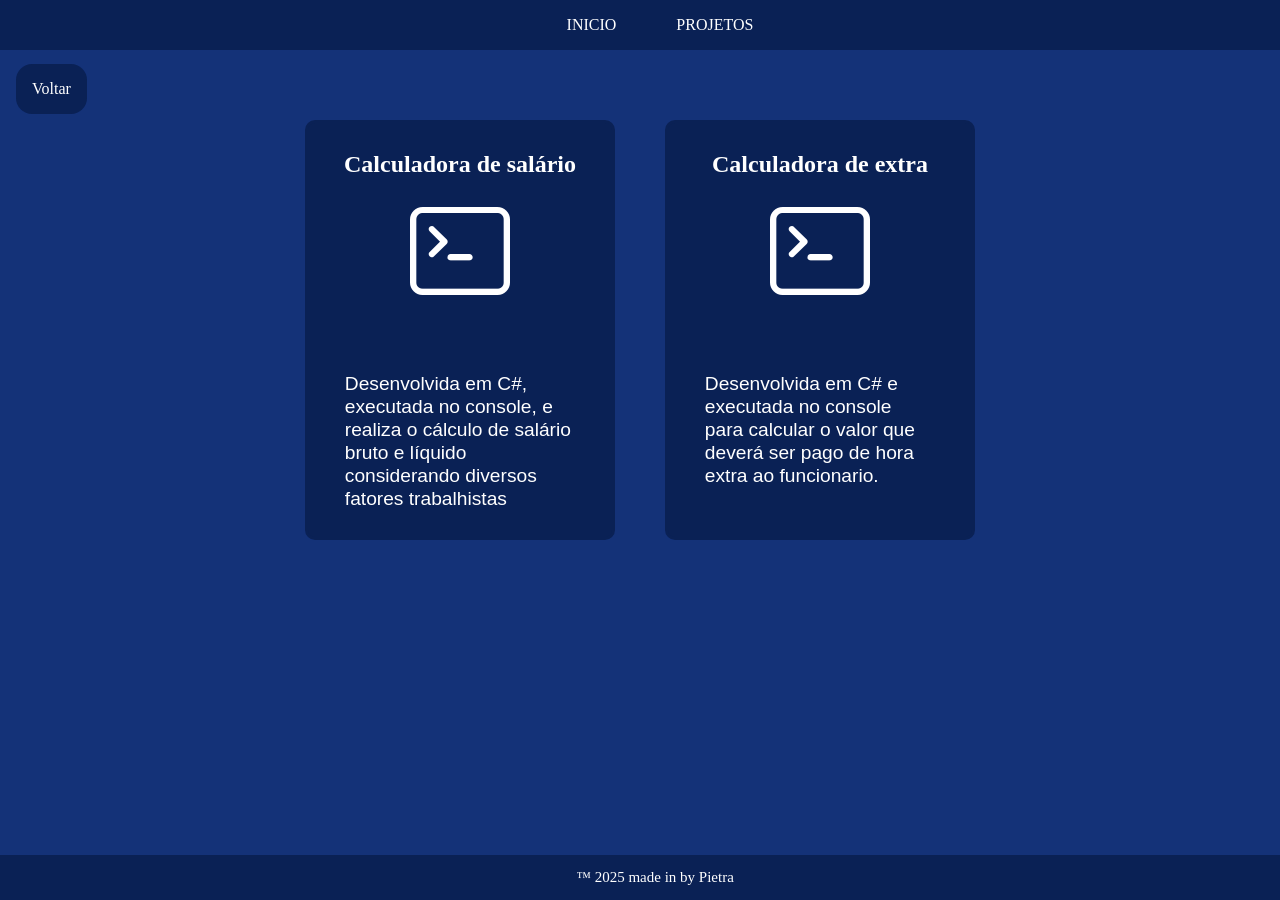
==== CsharpProjetos.html @ 401c899b "first commit" ====
<!DOCTYPE html>
<html lang="pt-br" xmlns="http://www.w3.org/1999/xhtml">
<head>
    <meta charset="utf-8" />
    <meta name="author" content="Pietra" />
    <meta name="keywords" content="HTML 5, css e semantica" />
    <meta name ="description" content = "Programação html, Layout.">
    <meta name="viewport" content="width=device-width, initial-scale=1.0">
    <title>Portifolio Pietra Cotrim</title>
    <link rel="stylesheet" href="CSS/estilo.css" />
    <link rel="stylesheet" href="https://cdn.jsdelivr.net/npm/bootstrap-icons@1.11.3/font/bootstrap-icons.css">
</head>
<body>
    <div class="menu">
        <nav>
            <ul>
                <li><a href="index.html"> INICIO </a></li>
                <li><a href="Projetos.html"> PROJETOS </a></li>
            </ul>
        </nav>
    </div>
        <a class="btn-voltar" href="Projetos.html">Voltar</a>

    <div class="ProjetosPrincipal">
    <div class="Projetos">  
        <a href="https://github.com/PietraCotrim/CalculadoraDeSalarioCSharp" target="_blank">
            <h2>Calculadora de salário</h2>
            <i class="bi bi-terminal"></i>
            <p>Desenvolvida em C#, executada no console,
            e realiza o cálculo de salário bruto e líquido
            considerando diversos fatores trabalhistas</p>
        </a>
    </div>
    <div class="Projetos">  
        <a href="https://github.com/PietraCotrim/CalculadoraDeExtra" target="_blank">
            <h2>Calculadora de extra</h2>
            <i class="bi bi-terminal"></i>
            <p>Desenvolvida em C# e executada no console para calcular o valor que deverá ser pago de hora extra ao funcionario.</p>
            
        </a>
    </div>
    </div>
	  <footer>
        <p>&trade; 2025 made in by Pietra</p>
    </footer>

</body>
</html>
---- CSS/estilo.css ----
﻿body {
	display: flex;
    flex-direction: column; 
    align-items: center;    
    margin: 0;             
    background: rgb(20, 50, 120);
}

.menu{
    position:fixed;
    width:100%;
    height:50px;
    background-color:rgb(10, 33, 85);
    color:white;
    margin-top: 0px;
}

.menu ul{
    display:flex;
    list-style:none;
    height:100%;
    align-items:center;
    justify-content:center;
    color:white;
	gap:30px;	
}

.menu a{
    text-decoration:none;
	color:white;
	transition: background 0.3s;
	border-radius:3px;
	padding: 8px 15px;
}

.menu a:hover{
	background-color:grey;
}

.principal {
    display:flex;
    align-items:center;
    font-family:Arial, Helvetica, sans-serif;
    font-size:40px;
    text-align:center;
    color:white;
   
}

.quadrado{
    background-color:rgb(10, 33, 85);
    width:500px;
    height:20px;
}

.foto {
    margin-top: 60px;
    padding: 15px 15px;
    width: 220px;
    height: 250px;
    border-radius: 180px;
}

.dados {
    max-width: 800px;      
    text-align: center;
    color: white;    
}

.dados ul {
    list-style: none;
    font-family: Arial, Helvetica, sans-serif;
    font-size: 20px;
    padding: 0;
}

.dados li {
    margin: 10px 0;
    text-align: justify;
    max-width:600px;
}

.RedesSociais{
    display: inline-block;   
}

.RedesSociais i{
    font-size: 30px;
    color: white;
    padding:10px;
    transition: transform 0.3s ease;
    display: inline-block;
}

.RedesSociais i:hover{
    transform: scale(1.2);
}

footer {
    display: flex;
    justify-content: center; 
    align-items: center; 
    background: rgb(10, 33, 85);
    color: white;
    padding: 15px;
    height: 15px;
    width: 100%;
    font-size: 15px;
    position: fixed;
    bottom: 0;
    left: 0;
}

.linguagens{
    display:flex;
    flex-wrap: wrap;
    padding-top:150px;
    gap: 150px;
}

.linguagens a{
    text-decoration: none;
}

.linguagens a h1{
    font-family:Arial, Helvetica, sans-serif;
    font-size: 30px;
    text-align: center;
    color:white;

}

.linguagens img{
    width: 150px;
    height: 150px;
    transition: transform 0.3s ease;
    display: inline-block;    
}

.linguagens a:hover img {
    transform: scale(1.1);
}

.btn-voltar{
    position: fixed;
    top: 4rem;
    left: 1rem;
    background-color: rgb(10, 33, 85);
    padding: 1rem;
    border-radius: 1rem;
    color:white;
    font-size: 1rem;
    text-decoration: none;
}

.ProjetosPrincipal{
    display: flex;
    flex-wrap: wrap;
    gap: 50px;
    justify-content: center;
}

.Projetos{
    margin-top: 120px;
    border:solid;
    border-radius:10px;
    border-color: rgb(10, 33, 85);
    padding: 8px;
    background-color: rgb(10, 33, 85);
    max-width: 18rem;
    
}

.Projetos p{
    font-family: Arial, Helvetica, sans-serif;
    font-size: 1.2rem;
    color: white;
    line-height: 1.2;
    text-align: left;
    max-width: 80%; 
}

.Projetos a {
    display: flex;
    flex-direction: column;
    align-items: center;
    text-decoration: none;

}

.Projetos a .bi {
    font-size: 100px;
    color: rgb(255, 255, 255);
    transition: transform 0.3s ease;
    display: inline-block;
    margin-bottom: 2.5rem;
}

.Projetos a:hover .bi {
    transform: scale(1.1);
}

.Projetos h2
{
    color:white;
}

.Projetos img{
    margin-bottom: 1rem;
    width: 7rem;
    height: 7rem;
    padding:10px;
    transition: transform 0.3s ease;
    display: inline-block;
}

.Projetos img:hover{
    transform: scale(1.2);
}


@media (max-width: 768px) {
.principal{
    justify-content: center;
    width: 100%;
}

.principal h3{
    font-size: 2rem;
}

.foto{
    width: 10rem;
    height:10rem;
}

.dados{
    width: 80%;
}

.linguagens{
    margin-top: 5rem;
    margin-bottom: 5rem;
    justify-content: center;
    gap: 5rem;
    padding: 1rem;
}

.btn-voltar{
    position: static;
    margin: 5rem 0rem 0rem 1rem; 
    align-self: flex-start;
}

.ProjetosPrincipal{
       margin-bottom: 5rem;
}

.Projetos{
    display: flex;
    flex-wrap: wrap;
    margin-top:1rem;
    padding: 0%;
    max-width: 80%;
}

.Projetos p{
    font-size: 1rem;
    text-align: left;
    max-width: 80%; 
}

}
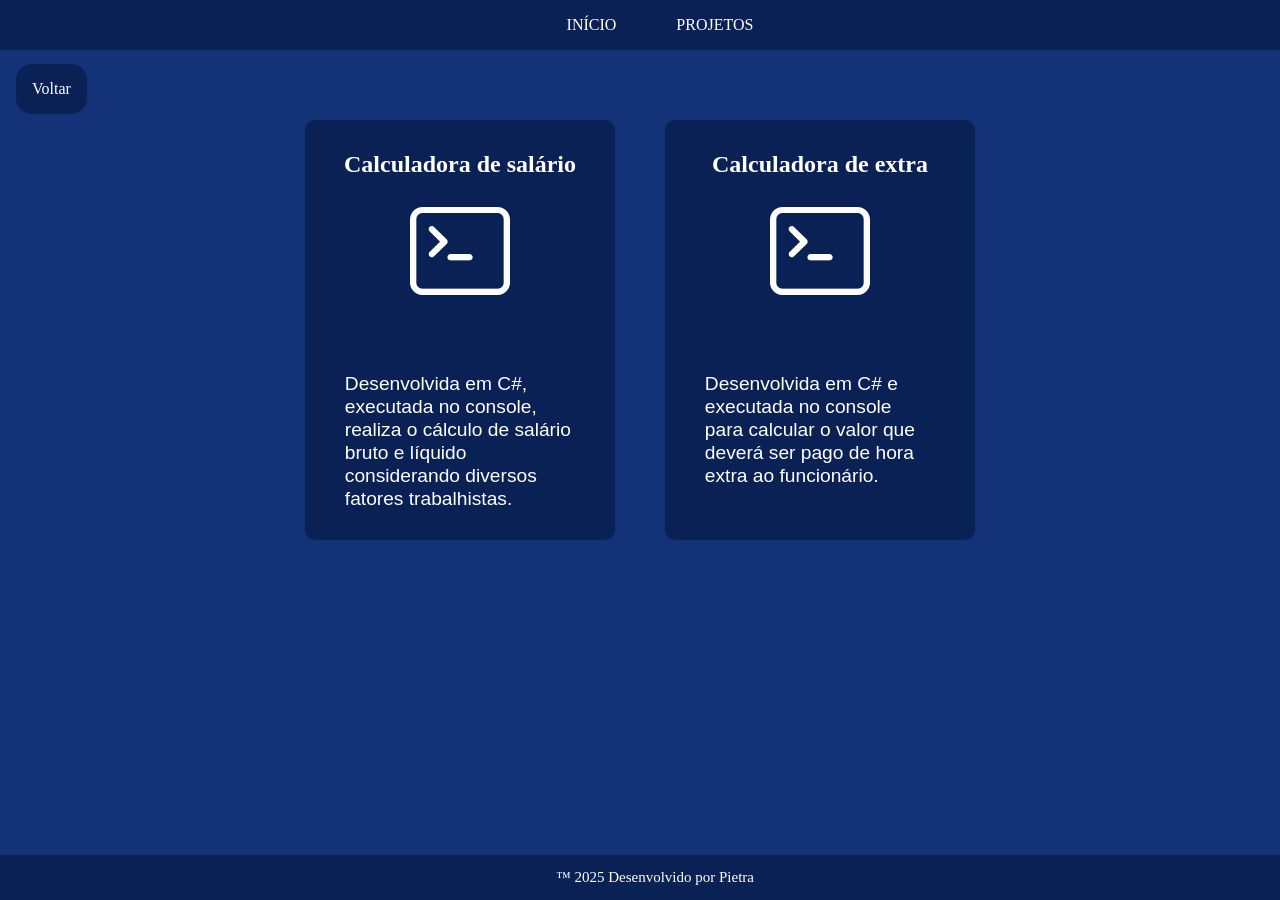
==== commit 88895ba3: "CORREÇÕES" ====
--- a/CsharpProjetos.html
+++ b/CsharpProjetos.html
@@ -3,10 +3,10 @@
 <head>
     <meta charset="utf-8" />
     <meta name="author" content="Pietra" />
-    <meta name="keywords" content="HTML 5, css e semantica" />
-    <meta name ="description" content = "Programação html, Layout.">
+    <meta name="keywords" content="HTML 5, CSS e semântica" />
+    <meta name="description" content="Programação HTML, layout.">
     <meta name="viewport" content="width=device-width, initial-scale=1.0">
-    <title>Portifolio Pietra Cotrim</title>
+    <title>Portfólio Pietra Cotrim</title>
     <link rel="stylesheet" href="CSS/estilo.css" />
     <link rel="stylesheet" href="https://cdn.jsdelivr.net/npm/bootstrap-icons@1.11.3/font/bootstrap-icons.css">
 </head>
@@ -14,34 +14,41 @@
     <div class="menu">
         <nav>
             <ul>
-                <li><a href="index.html"> INICIO </a></li>
+                <li><a href="index.html"> INÍCIO </a></li>
                 <li><a href="Projetos.html"> PROJETOS </a></li>
             </ul>
         </nav>
     </div>
-        <a class="btn-voltar" href="Projetos.html">Voltar</a>
+
+    <a class="btn-voltar" href="Projetos.html">Voltar</a>
 
     <div class="ProjetosPrincipal">
-    <div class="Projetos">  
-        <a href="https://github.com/PietraCotrim/CalculadoraDeSalarioCSharp" target="_blank">
-            <h2>Calculadora de salário</h2>
-            <i class="bi bi-terminal"></i>
-            <p>Desenvolvida em C#, executada no console,
-            e realiza o cálculo de salário bruto e líquido
-            considerando diversos fatores trabalhistas</p>
-        </a>
+        <div class="Projetos">  
+            <a href="https://github.com/PietraCotrim/CalculadoraDeSalarioCSharp" target="_blank">
+                <h2>Calculadora de salário</h2>
+                <i class="bi bi-terminal"></i>
+                <p>
+                    Desenvolvida em C#, executada no console,
+                    realiza o cálculo de salário bruto e líquido
+                    considerando diversos fatores trabalhistas.
+                </p>
+            </a>
+        </div>
+
+        <div class="Projetos">  
+            <a href="https://github.com/PietraCotrim/CalculadoraDeExtra" target="_blank">
+                <h2>Calculadora de extra</h2>
+                <i class="bi bi-terminal"></i>
+                <p>
+                    Desenvolvida em C# e executada no console para calcular
+                    o valor que deverá ser pago de hora extra ao funcionário.
+                </p>
+            </a>
+        </div>
     </div>
-    <div class="Projetos">  
-        <a href="https://github.com/PietraCotrim/CalculadoraDeExtra" target="_blank">
-            <h2>Calculadora de extra</h2>
-            <i class="bi bi-terminal"></i>
-            <p>Desenvolvida em C# e executada no console para calcular o valor que deverá ser pago de hora extra ao funcionario.</p>
-            
-        </a>
-    </div>
-    </div>
-	  <footer>
-        <p>&trade; 2025 made in by Pietra</p>
+
+    <footer>
+        <p>&trade; 2025 Desenvolvido por Pietra</p>
     </footer>
 
 </body>
